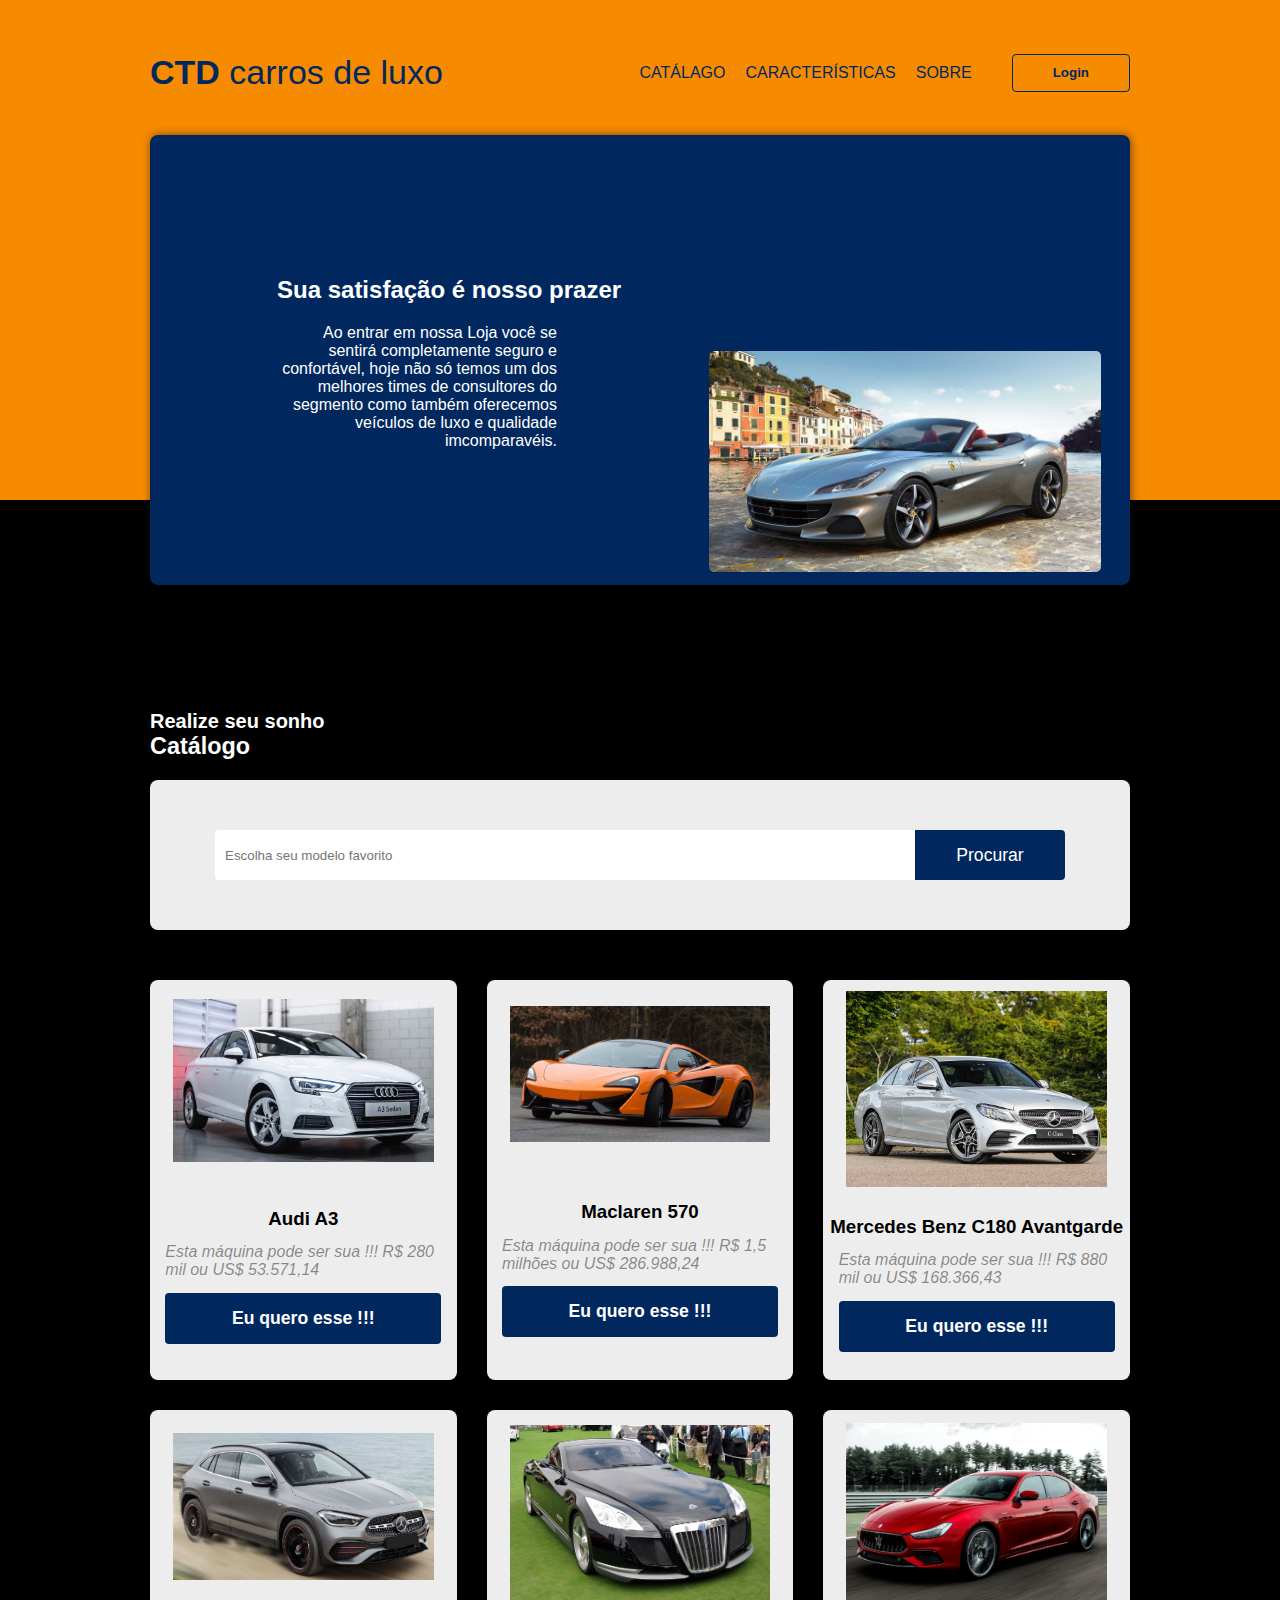
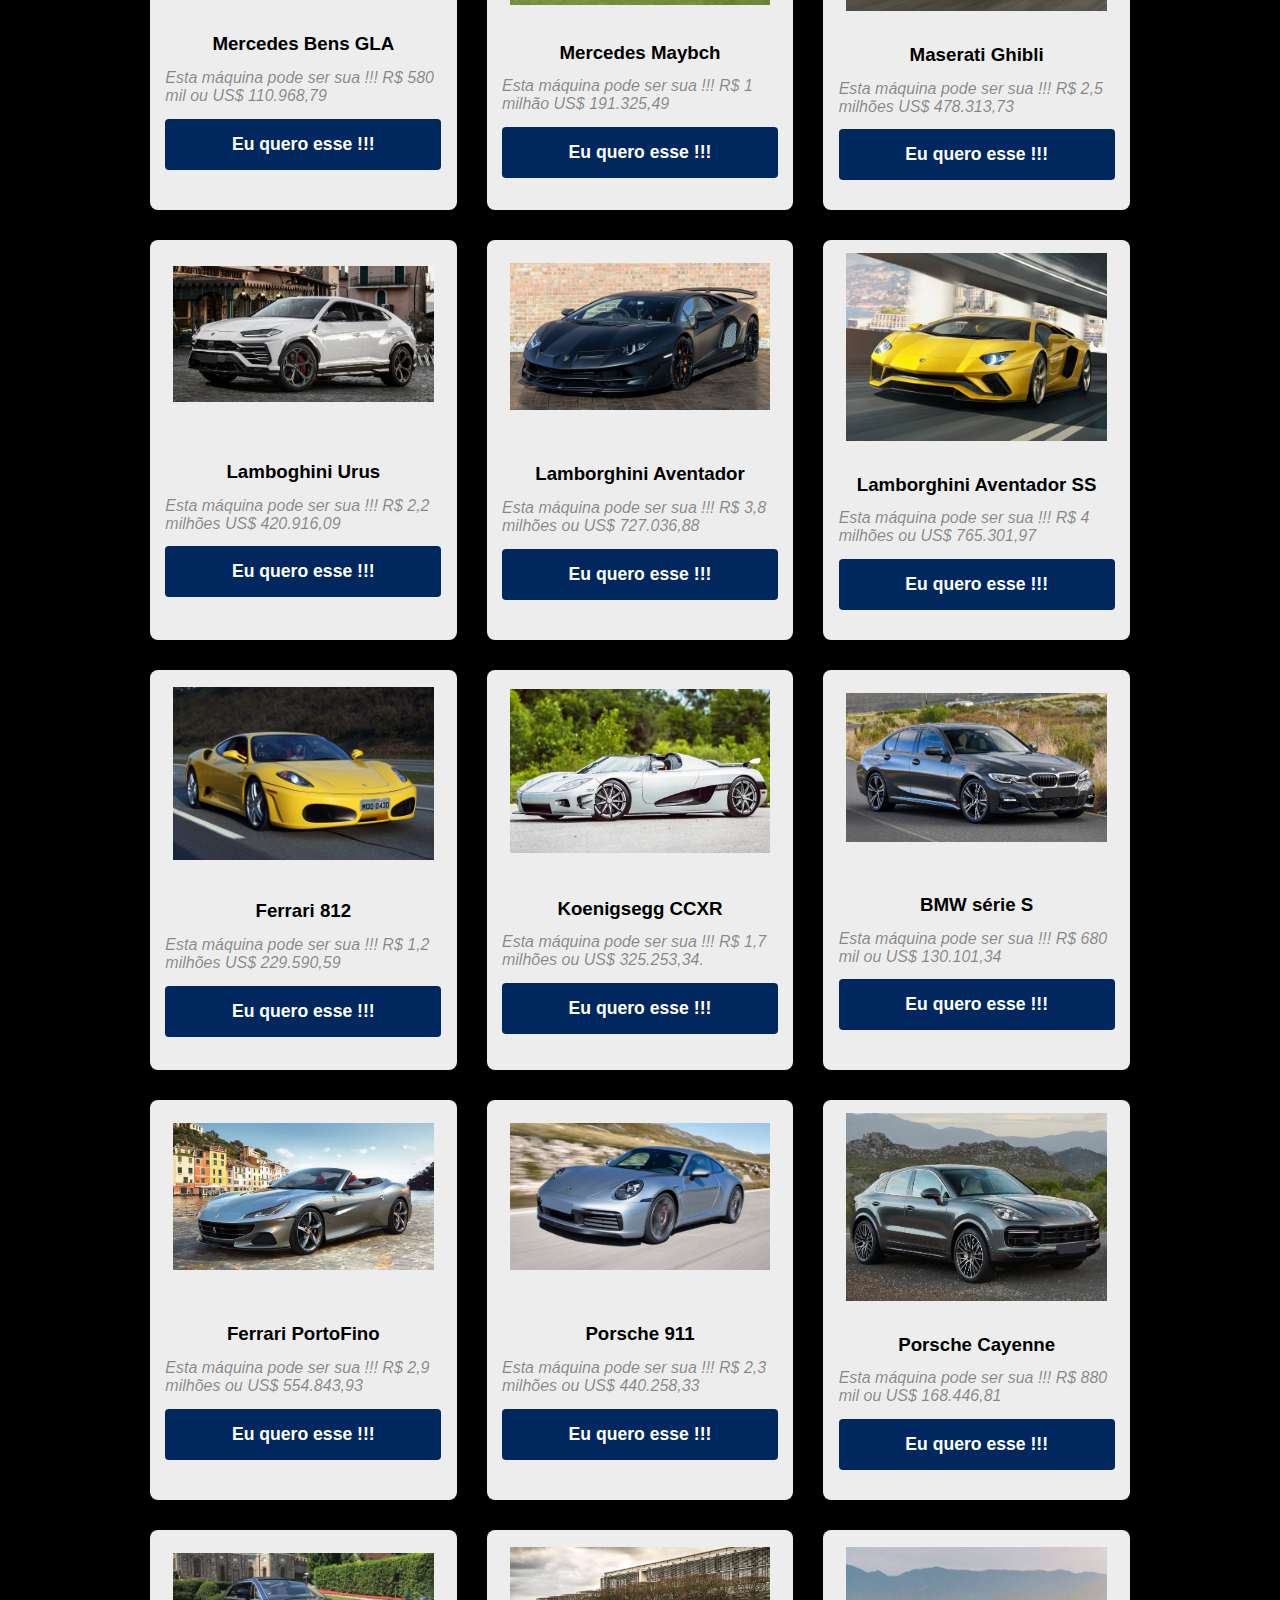
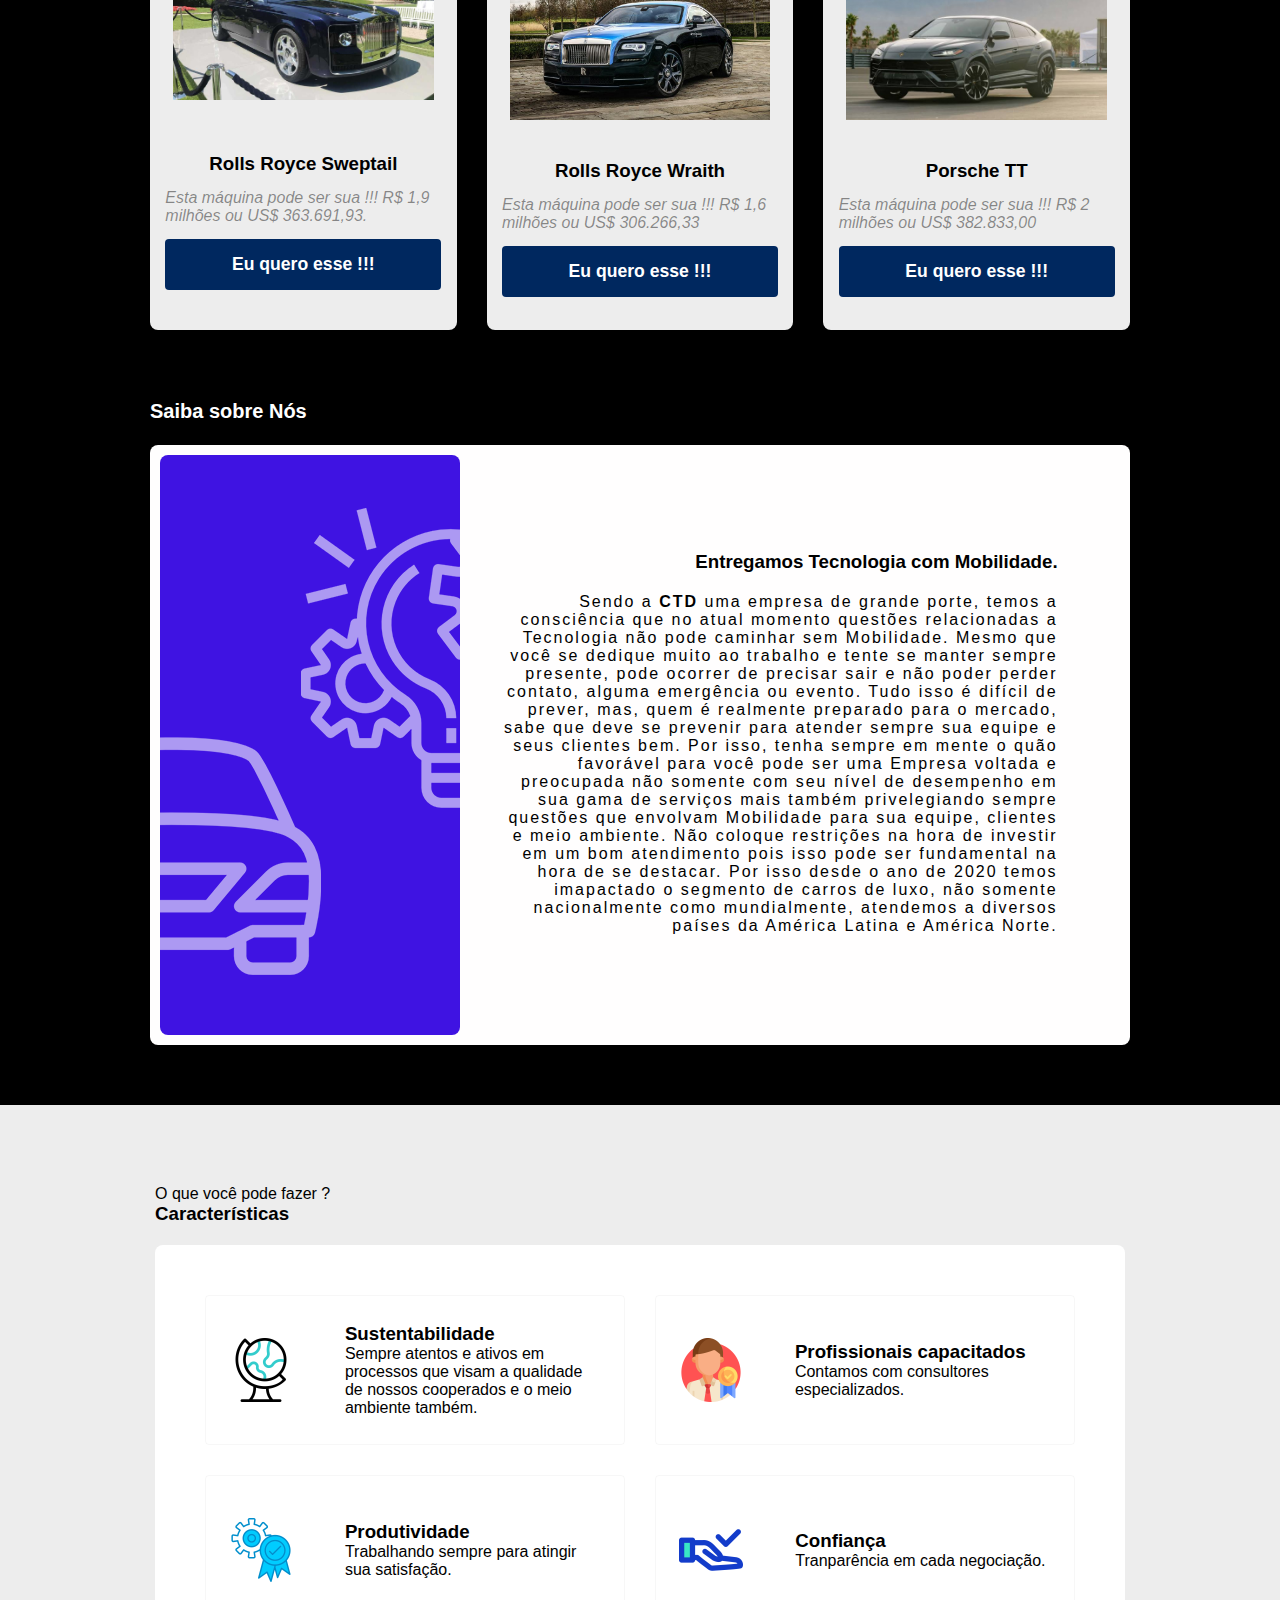
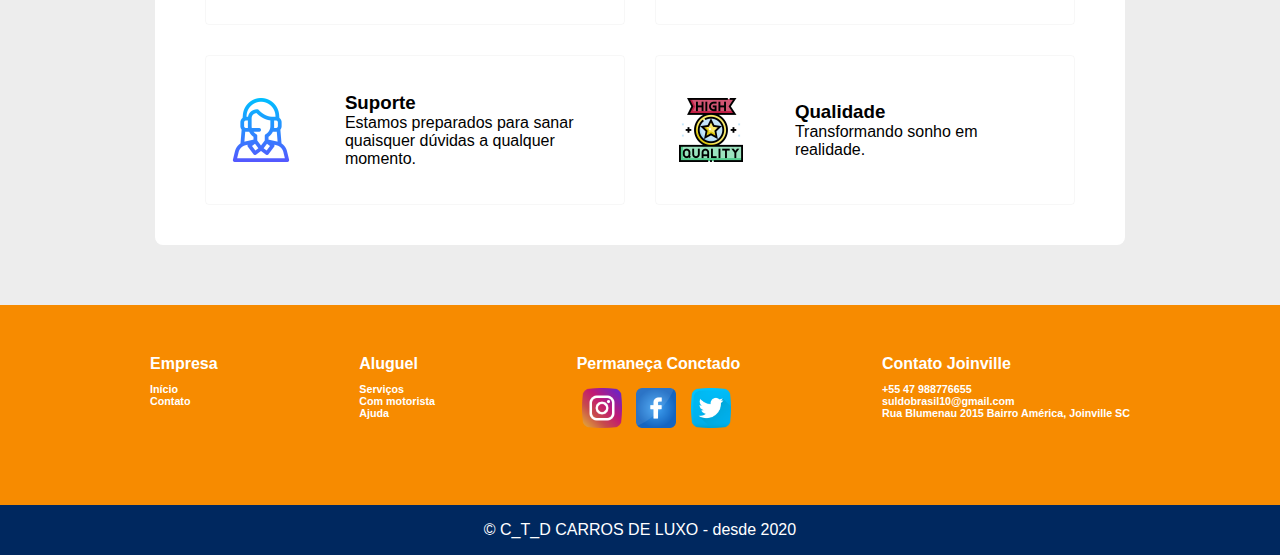
==== carros.html @ 622a0df4 "Aplicação Front-End" ====
<!DOCTYPE html>
<html lang="pt-br">
  <head>
    <meta charset="UTF-8" />
    <meta http-equiv="X-UA-Compatible" content="IE=edge" />
    <meta name="viewport" content="width=device-width, initial-scale=1.0" />
    <title>CTD CARROS DE LUXO</title>
    <link rel="stylesheet" href="css/style.css" />
  </head>
  <body>
    <header>
      <div class="content">
        <nav>
          <p class="brand"><strong>CTD</strong> carros de luxo</p>
          <ul>
            <li><a href="#catalog">CATÁLAGO</a></li>
            <li><a href="#features">CARACTERÍSTICAS</a></li>
            <li><a href="#about">SOBRE</a></li>
            <button>Login</button>
          </ul>
        </nav>
        <div class="header-block">
          <div class="text">
            <h2>Sua satisfação é nosso prazer</h2>
            <p>
              Ao entrar em nossa Loja você se sentirá completamente seguro e confortável,
			  hoje não só temos um dos melhores times de consultores do segmento como também
			  oferecemos veículos de luxo e qualidade imcomparavéis. 

            </p>
          </div>
          <img src="images/cars/Ferrari-Portofino.jpg" alt="Car" />
        </div>
      </div>
    </header>
    <section class="catalog" id="catalog">
      <div class="content">
        <div class="title-wrapper-catalog">
          <p>Realize seu sonho</p>
          <h3>Catálogo</h3>
        </div>
        <div class="filter-card">
          <input
            type="text"
            class="search-input"
            placeholder="Escolha seu modelo favorito"
          />
          <button class="search-button">Procurar</button>
        </div>
        <div class="card-wrapper">
          <div class="card-item">
            <img src="images/cars/Audi-A3-Sedan-1.4.jpg" alt="Car" />
            <div class="card-content">
              <h3>Audi A3</h3>
              <p>
                Esta máquina pode ser sua !!! 
				R$ 280 mil ou US$ 53.571,14
              </p>
              <button type="button">Eu quero esse !!!</button>
            </div>
          </div>
          <div class="card-item">
            <img src="images/cars/mclaren-570s-coupe.jpg" alt="Car" />
            <div class="card-content">
              <h3>Maclaren 570</h3>
              <p>
                Esta máquina pode ser sua !!! 
				R$ 1,5 milhões ou US$ 286.988,24
              </p>
              <button type="button">Eu quero esse !!!</button>
            </div>
          </div>
          <div class="card-item">
            <img src="images/cars/mercedes-benz-c180-avantgarde.jpg" alt="Car" />
            <div class="card-content">
              <h3>Mercedes Benz C180 Avantgarde</h3>
              <p>
                Esta máquina pode ser sua !!! 
				R$ 880 mil ou US$ 168.366,43
              </p>
              <button type="button">Eu quero esse !!!</button>
            </div>
          </div>
          <div class="card-item">
            <img src="images/cars/mercedes-benz-gla.jpg" alt="Car" />
            <div class="card-content">
              <h3>Mercedes Bens GLA</h3>
              <p>
                Esta máquina pode ser sua !!! 
				R$ 580 mil ou US$ 110.968,79
              </p>
              <button type="button">Eu quero esse !!!</button>
            </div>
          </div>
          <div class="card-item">
            <img src="images/cars/Mercedes-Maybach-Exelero.jpg" alt="Car" />
            <div class="card-content">
              <h3>Mercedes Maybch</h3>
              <p>
                Esta máquina pode ser sua !!! 
				R$ 1 milhão US$ 191.325,49
              </p>
              <button type="button">Eu quero esse !!!</button>
            </div>
          </div>
          <div class="card-item">
            <img src="images/cars/Maserati-Ghibli-2019.jpg" alt="Car" />
            <div class="card-content">
              <h3>Maserati Ghibli</h3>
              <p>
                Esta máquina pode ser sua !!! 
				R$ 2,5 milhões US$ 478.313,73
              </p>
              <button type="button">Eu quero esse !!!</button>
            </div>
          </div>
          <div class="card-item">
            <img src="images/cars/lamborghini-urus.jpg" alt="Car" />
            <div class="card-content">
              <h3>Lamboghini Urus</h3>
              <p>
                Esta máquina pode ser sua !!! 
				R$ 2,2 milhões US$ 420.916,09
              </p>
              <button type="button">Eu quero esse !!!</button>
            </div>
          </div>
          <div class="card-item">
            <img src="images/cars/Lamborghini-Aventador-S.jpg" alt="Car" />
            <div class="card-content">
              <h3>Lamborghini Aventador</h3>
              <p>
                Esta máquina pode ser sua !!! 
				R$ 3,8 milhões ou US$ 727.036,88
              </p>
              <button type="button">Eu quero esse !!!</button>
            </div>
          </div>
          <div class="card-item">
            <img src="images/cars/Lamborghini-Aventador.jpg" alt="Car" />
            <div class="card-content">
              <h3>Lamborghini Aventador SS</h3>
              <p>
                Esta máquina pode ser sua !!! 
				R$ 4 milhões ou US$ 765.301,97
              </p>
              <button type="button">Eu quero esse !!!</button>
            </div>
          </div>
          <div class="card-item">
            <img src="images/cars/Ferrari-812.jpg" alt="Car" />
            <div class="card-content">
              <h3>Ferrari 812</h3>
              <p>
                Esta máquina pode ser sua !!! 
				R$ 1,2 milhões US$ 229.590,59
              </p>
              <button type="button">Eu quero esse !!!</button>
            </div>
          </div>
          <div class="card-item">
            <img src="images/cars/Koenigsegg-CCXR.jpg" alt="Car" />
            <div class="card-content">
              <h3>Koenigsegg CCXR</h3>
              <p>
                Esta máquina pode ser sua !!! 
				R$ 1,7 milhões ou US$ 325.253,34.
              </p>
              <button type="button">Eu quero esse !!!</button>
            </div>
          </div>
          <div class="card-item">
            <img src="images/cars/bmw-serie.jpg" alt="Car" />
            <div class="card-content">
              <h3>BMW série S</h3>
              <p>
                Esta máquina pode ser sua !!! 
				R$ 680 mil ou US$ 130.101,34
              </p>
              <button type="button">Eu quero esse !!!</button>
            </div>
          </div>
          <div class="card-item">
            <img src="images/cars/Ferrari-Portofino.jpg" alt="Car" />
            <div class="card-content">
              <h3>Ferrari PortoFino</h3>
              <p>
                Esta máquina pode ser sua !!! 
				R$ 2,9 milhões ou US$ 554.843,93
              </p>
              <button type="button">Eu quero esse !!!</button>
            </div>
          </div>
          <div class="card-item">
            <img src="images/cars/porsch-911.jpg" alt="Car" />
            <div class="card-content">
              <h3>Porsche 911</h3>
              <p>
                Esta máquina pode ser sua !!! 
				R$ 2,3 milhões ou US$ 440.258,33
              </p>
              <button type="button">Eu quero esse !!!</button>
            </div>
          </div>
          <div class="card-item">
            <img src="images/cars/porsche-cayenne.jpg" alt="Car" />
            <div class="card-content">
              <h3>Porsche Cayenne</h3>
              <p>
                Esta máquina pode ser sua !!! 
				R$ 880 mil ou US$ 168.446,81
              </p>
              <button type="button">Eu quero esse !!!</button>
            </div>
          </div>
          <div class="card-item">
            <img src="images/cars/rolls-royce-sweptail.jpg" alt="Car" />
            <div class="card-content">
              <h3>Rolls Royce Sweptail</h3>
              <p>
                Esta máquina pode ser sua !!! 
				R$ 1,9 milhões ou US$ 363.691,93.
              </p>
              <button type="button">Eu quero esse !!!</button>
            </div>
          </div>
          <div class="card-item">
            <img src="images/cars/Rolls-royce-wraith.jpg" alt="Car" />
            <div class="card-content">
              <h3>Rolls Royce Wraith</h3>
              <p>
                Esta máquina pode ser sua !!! 
				R$ 1,6 milhões ou US$ 306.266,33
              </p>
              <button type="button">Eu quero esse !!!</button>
            </div>
          </div>
          <div class="card-item">
            <img src="images/cars/porsch.jpg" alt="Car" />
            <div class="card-content">
              <h3>Porsche TT</h3>
              <p>
                Esta máquina pode ser sua !!! 
				R$ 2 milhões ou US$ 382.833,00 
              </p>
              <button type="button">Eu quero esse !!!</button>
            </div>
          </div>
          
          
          </div>
        </div>
      </div>
    </section>

    <section class="about" id="about">
      <div class="content">
        <div class="title-wrapper-about">
          <p class="title-wrapper-p">Saiba sobre Nós</p>
          <h3>Sobre</h3>
        </div>
        <div class="about-content">
          <div class="left">
            <img src="images/cars/about.png" alt="About" />
          </div>
          <div class="right">
            <h3>Entregamos Tecnologia com Mobilidade.</h3>
            <p>
				Sendo a <strong>CTD</strong> uma empresa de grande porte, temos a consciência que no atual  momento 
				questões relacionadas a Tecnologia não pode caminhar sem Mobilidade.
				
				Mesmo que você se dedique muito ao trabalho e tente se manter sempre presente, 
				pode ocorrer de precisar sair e não poder perder contato, alguma emergência ou evento.				
				
				Tudo isso é difícil de prever, mas, quem é realmente preparado para o mercado, 
				sabe que deve se prevenir para atender sempre sua equipe e seus clientes bem.				
				
				Por isso, tenha sempre em mente o quão favorável para você pode ser uma Empresa voltada e preocupada
				não somente com seu nível de desempenho em sua gama de serviços mais também privelegiando sempre questões
				que envolvam Mobilidade para sua equipe, clientes e meio ambiente.

				Não coloque restrições na hora de investir em um bom atendimento pois isso pode ser 
				fundamental na hora de se destacar.
				
				Por isso desde o ano de 2020 temos imapactado o segmento de carros de luxo, não somente 
				nacionalmente como mundialmente, atendemos a diversos países da América Latina e América 
				Norte. 
				
				
            </p>
          </div>
        </div>
      </div>
    </section>

    <section class="features" id="features">
      <div class="content">
        <div class="title-wrapper-features">
          <p>O que você pode fazer ?</p>
          <h3>Características</h3>
        </div>
        <div class="feature-card-block">
          <div class="feature-card-item">
            <img src="images/cars/globo-terrestre.png" alt="Feature" />
            <div class="feature-text-content">
              <h3>Sustentabilidade</h3>
              <p>Sempre atentos e ativos em processos que visam a qualidade de nossos 
				 cooperados e o meio ambiente também.</p>
            </div>
          </div>
          <div class="feature-card-item">
            <img src="images/cars/empregado.png" alt="Feature" />
            <div class="feature-text-content">
              <h3>Profissionais capacitados</h3>
              <p>Contamos com consultores especializados.</p>
            </div>
          </div>
          <div class="feature-card-item">
            <img src="images/cars/garantia-da-qualidade.png" alt="Feature" />
            <div class="feature-text-content">
              <h3>Produtividade</h3>
              <p>Trabalhando sempre para atingir sua satisfação.</p>
            </div>
          </div>
          <div class="feature-card-item">
            <img src="images/cars/verificar.png" alt="Feature" />
            <div class="feature-text-content">
              <h3>Confiança</h3>
              <p>Tranparência em cada negociação.</p>
            </div>
          </div>
          <div class="feature-card-item">
            <img src="images/cars/servico-de-atendimento-ao-consumidor.png" alt="Feature" />
            <div class="feature-text-content">
              <h3>Suporte</h3>
              <p>Estamos preparados para sanar quaisquer dúvidas a qualquer momento.</p>
            </div>
          </div>
          <div class="feature-card-item">
            <img src="images/cars/alta-qualidade.png" alt="Feature" />
            <div class="feature-text-content">
              <h3>Qualidade</h3>
              <p>Transformando sonho em realidade.</p>
            </div>
          </div>
        </div>
      </div>
    </section>

    <footer>
      <div class="main">
        <div class="content footer-links">
          <div class="footer-company">
            <h4>Empresa</h4>
            <h6>Início</h6>
            <h6>Contato</h6>
          </div>
          <div class="footer-rental">
            <h4>Aluguel</h4>
            <h6>Serviços</h6>
            <h6>Com motorista</h6>
            <h6>Ajuda</h6>
          </div>
          <div class="footer-social">
            <h4>Permaneça Conctado</h4>
            <div class="social-icons">
              <img src="images/cars/instagram.png" alt="Instagram" />
              <img src="images/cars/facebook.png" alt="Facebook" />
			  <img src="images/cars/twitter.png" alt="">
            </div>
          </div>
          <div class="footer-contact">
            <h4>Contato Joinville</h4>
            <h6>+55 47 988776655</h6>
            <h6>suldobrasil10@gmail.com</h6>
            <h6>Rua Blumenau 2015 Bairro América, Joinville SC</h6>
          </div>
        </div>
      </div>
      <div class="last" class="copyright">&copy; C_T_D CARROS DE LUXO - desde 2020</div>
    </footer>
  </body>
</html>
---- css/style.css ----
* {
    margin: 0px;
    padding: 0px;
    box-sizing: border-box;
    outline: none;
    font-family: "Roboto", sans-serif;
}

:root {
    --orange: #f78b00;
    --blue: #00285f;
    --gray: #ededed;
}

html,
body {
  width: 100%;
  overflow-x: hidden;
  background: black;
}

header {
    width: 100%;
    height: 500px;
    background: var(--orange);
  }
  
  .content {
    max-width: 1000px;
    min-width: 300px;
    margin: 0 auto;
    display: flex;
    flex-direction: column;
    padding: 10px;
  }
  
  nav {
    width: 100%;
    height: 125px;
    display: flex;
    flex-direction: row;
    align-items: center;
    justify-content: space-between;
  }
  
  .brand {
    font-size: 34px;
    color: var(--blue);
    cursor: pointer;
    background: transparent;

  }

  .brand:hover {
    border: 1px solid var(--blue);
    background: transparent;
    padding: 8px 40px;
    cursor: pointer;
    margin-left: 30px;
    color: white;
    font-weight: bold;
    border-radius: 4px;
  }
  
  nav ul {
    display: flex;
    flex-direction: row;
  }
  
  nav ul li {
    list-style: none;
    padding: 10px;
    cursor: pointer;
  }
  
  nav ul li a {
    color: var(--blue);
    text-decoration: none;
  }
  
  nav ul li a:hover {
    color: #00285f83;
  }
  
  nav ul button {
    border: 1px solid var(--blue);
    background: transparent;
    padding: 8px 40px;
    cursor: pointer;
    margin-left: 30px;
    color: var(--blue);
    font-weight: bold;
    border-radius: 4px;
  }
  
  nav ul button:hover {
    transition: background, color 0.6s;
    background: var(--blue);
    color: white;
  }
  
  .content .header-block {
    max-width: 1000px;
    min-width: 300px;
    height: 450px;
    background: var(--blue);
    border-radius: 8px;
    box-shadow: 1px 0px 10px 0px rgba(0, 0, 0, 0.5);
    -webkit-box-shadow: 1px 0px 10px 0px rgba(0, 0, 0, 0.5);
    -moz-box-shadow: 1px 0px 10px 0px rgba(0, 0, 0, 0.5);
    position: relative;
    z-index: 10;
    padding: 10px;
  }
  
  .header-block img {
    width: 40%;
    position: absolute;
    right: 3%;
    bottom: 3%;
    border-radius: 5px;
  }
  
  .header-block .text {
    position: absolute;
    bottom: 30%;
    left: 15%;
  }
  
  .header-block .text h2 {
    color: white;
    margin-bottom: 20px;
    text-align: right;
    transform: translateX(-20px);
    transition: transform 0.3s;
  }
  
  .header-block .text p {
    max-width: 280px;
    color: white;
    text-align: right;
    transform: translateX(-20px);
    transition: transform 0.3s;
  }

  section .catalog {
    width: 100vw;
    padding: 100px;
  }
  
  section .filter-card {
    width: 980px;
    height: 150px;
    background: var(--gray);
    border-radius: 8px;
    margin: 0 auto;
    display: flex;
    flex-direction: row;
    align-items: center;
    justify-content: center;
  }
  
  .search-input {
    width: 700px;
    height: 50px;
    border: none;
    border-radius: 4px 0px 0px 4px;
    text-indent: 10px;
  }
  
  .search-button {
    width: 150px;
    height: 50px;
    border-radius: 0px 4px 4px 0px;
    border: none;
    background: var(--blue);
    color: white;
    cursor: pointer;
    font-size: 1.1em;
    transition: 0.2s ease;
  }
  
  .search-button:hover {
    background: #dedede;
    color: var(--blue);
  }
  
  .title-wrapper-catalog {
    margin-top: 200px;
    padding-bottom: 20px;
    color: white;
    font-size: 20px;
    font-weight: bold;
  }
  
  section .card-wrapper {
    max-width: 1000px;
    height: 100%;
    display: grid;
    grid-template-columns: repeat(auto-fill, minmax(270px, 1fr));
    grid-gap: 30px;
    padding-top: 50px;
  }
  
  section .card-item {
    height: 400px;
    background: var(--gray);
    border-radius: 8px;
    display: flex;
    flex-direction: column;
    align-items: center;
    justify-content: space-around;
  }
  
  .card-content {
    height: 40%;
    display: flex;
    flex-direction: column;
    align-items: center;
    justify-content: space-around;
  }
  
  .card-item img {
    width: 85%;
  }
  
  .card-item h4 {
    width: 90%;
  }
  
  .card-item p {
    width: 90%;
    font-style: italic;
    color: #00000070;
  }
  
  .card-item button {
    width: 90%;
    padding: 15px 0px;
    border: none;
    background: var(--blue);
    border-radius: 4px;
    color: white;
    font-weight: bold;
    font-size: 1.1em;
    cursor: pointer;
    transition: 0.3s ease;
    margin-bottom: 10px;
  }
  
  .card-item button:hover {
    background: #dedede;
    color: var(--blue);
  }
  
  /* About */
  
  .about {
    width: 100%;
    height: 100%;
    display: flex;
    align-items: center;
    justify-content: center;
    padding: 50px 10px;
  }
  
  .about-content {
    max-width: 1000px;
    min-width: 300px;
    height: 600px;
    background: #fffefe;
    margin: 0 auto;
    border-radius: 8px;
    z-index: 10;
    padding: 10px;
    display: flex;
    flex-direction: row;
    align-items: center;
    justify-content: space-between;
  }
  
  .left {
    width: 25%;
    min-width: 300px;
    height: 100%;
    background: #3607e1f3;
    border-radius: 8px;
  }
  
  .right {
    width: 65%;
    height: 100%;
    display: flex;
    flex-direction: column;
    align-items: flex-start;
    justify-content: flex-start;
    padding-top: 10%;
  }
  
  .right h3 {
    text-align: right;
    width: 90%;
    margin-bottom: 20px;
    color: black;
  }
  
  .right p {
    max-width: 90%;
    font-size: 1em;
    letter-spacing: 2px;
    text-align: right;
    color: rgb(0, 0, 0);
  }
  
  
  .features {
    width: 100%;
    height: 100%;
    background: var(--gray);
    display: flex;
    align-items: center;
    justify-content: center;
    padding: 50px 0px;
  }
  
  .title-wrapper-p {
    color: white;
    font-size: 20px;
    font-weight: bold;
  }
  
  .title-wrapper-features {
    padding: 20px 0px;
  }
  
  .feature-card-block {
    max-width: 1000px;
    min-width: 300px;
    height: 600px;
    background: white;
    margin: 0 auto;
    border-radius: 8px;
    z-index: 10;
    padding: 50px;
    display: grid;
    grid-template-columns: repeat(auto-fill, minmax(420px, 1fr));
    grid-gap: 30px;
  }
  
  .feature-card-item {
    max-width: 420px;
    height: 150px;
    display: flex;
    flex-direction: row;
    align-items: center;
    justify-content: space-around;
    border: 1px solid #dedede3b;
    border-radius: 4px;
  }
  
  .feature-text-content {
    max-width: 60%;
    margin: 5px;
  }
  
  .feature-card-item img {
    width: 64px;
    height: 64px;
  }
  
  
  footer {
    width: 100%;
    height: 250px;
  }
  
  footer .main {
    width: 100%;
    height: 200px;
    background: var(--orange);
    padding: 20px 10px;
  }
  
  .footer-links {
    max-width: 1000px;
    min-width: 300px;
    display: flex;
    flex-direction: row;
    justify-content: space-between;
    margin-top: 20px;
  }
  
  .footer-company,
  .footer-rental,
  .footer-contact,
  .footer-social {
    color: white;
    height: 100%;
    min-height: 100px;
  }
  
  .footer-links h4 {
    margin-bottom: 10px;
  }
  
  .footer-links {
    margin-bottom: 8px;
  }
  
  .main .footer-social img {
    width: 50px;
    height: 50px;
    padding: 5px;
  }

  .main .footer-social img:hover {
    transition: background, color 0.6s;
    color: white;
  }
  
  footer .last {
    width: 100%;
    height: 50px;
    background: var(--blue);
    color: white;
    display: flex;
    align-items: center;
    justify-content: center;
  }
  

  
  @media (max-width: 576px) {
    nav ul li {
      display: none;
    }
  
    .header-block img {
      width: 70%;
      position: absolute;
      right: 16%;
      top: 30%;
    }
  
    .header-block .text {
      position: absolute;
      bottom: 10%;
      left: 15;
    }
  
    section .filter-card {
      width: 390px;
      padding: 0px 10px;
    }
  
    .search-input {
      max-width: 700px;
      min-width: 240px;
    }
  
    .search-button {
      max-width: 150px;
      min-width: 80px;
    }
  
    .about {
      margin-top: 100px;
    }
  
    .title-wrapper-about {
      margin-bottom: 20px;
    }
    .about-content {
      flex-direction: column;
      height: 100%;
    }
    .left {
      display: none;
    }
    .right {
      width: 90%;
    }
  
    .right p {
      width: 100%;
      margin: 0px;
      text-align: left;
    }
  
    .features {
      height: 100%;
    }
  
    .feature-card-block {
      height: 100%;
      display: flex;
      flex-direction: column;
    }
  
    footer {
      height: 100%;
    }
  
    footer .main {
      height: 100%;
    }
  
    .footer-links {
      flex-direction: column;
      padding-left: 10%;
    }
  }
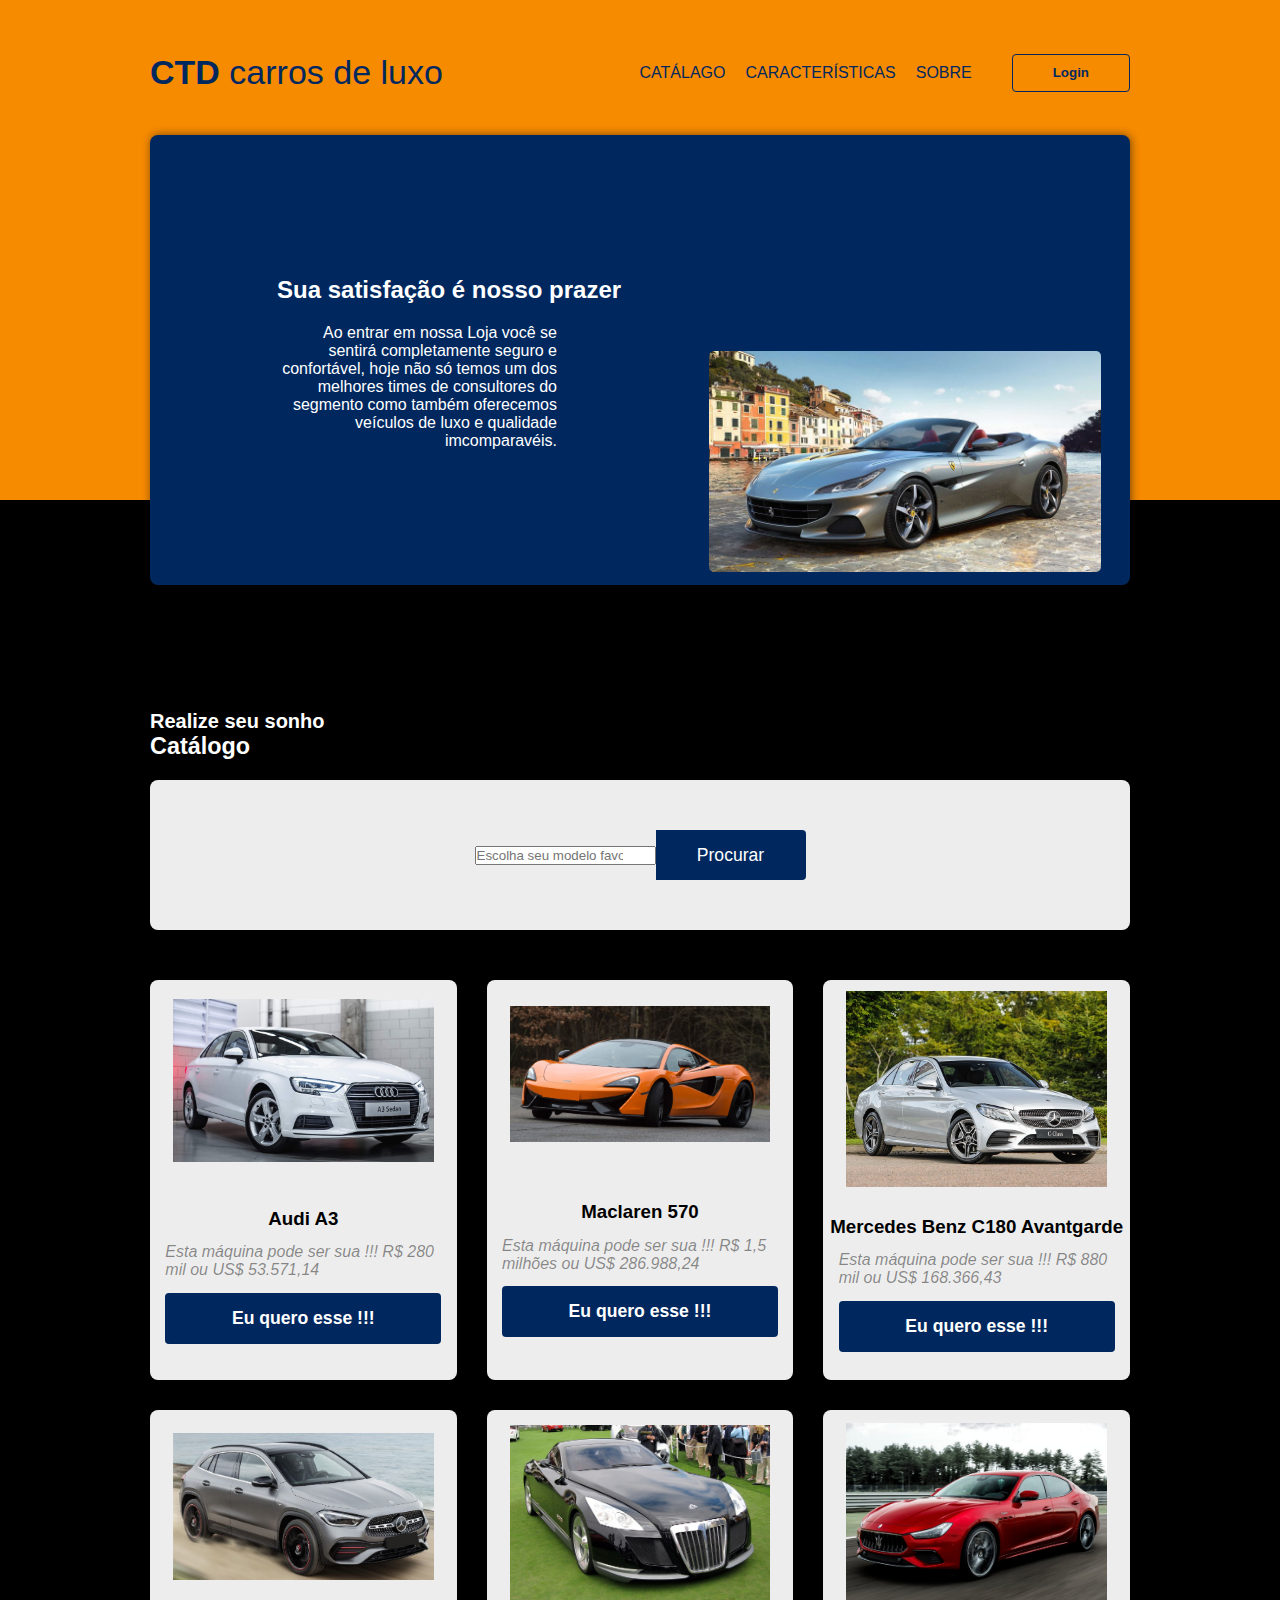
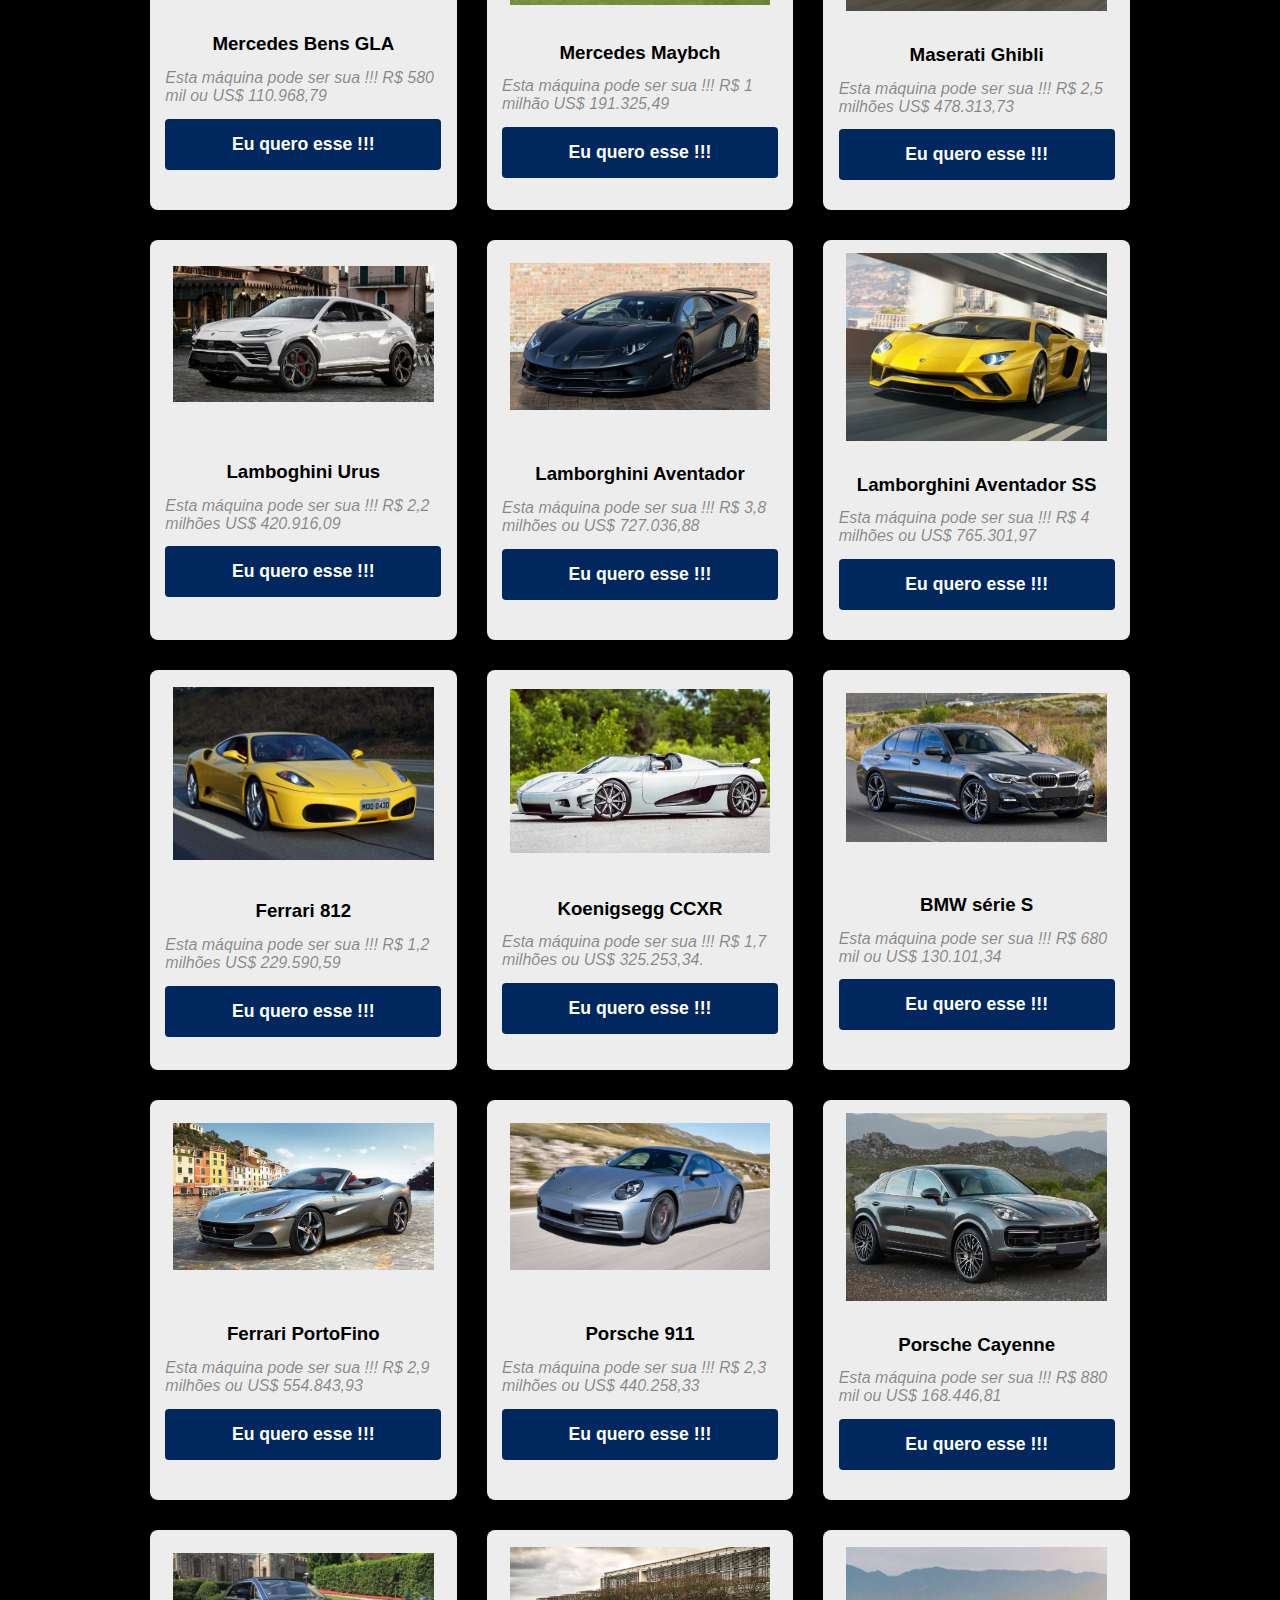
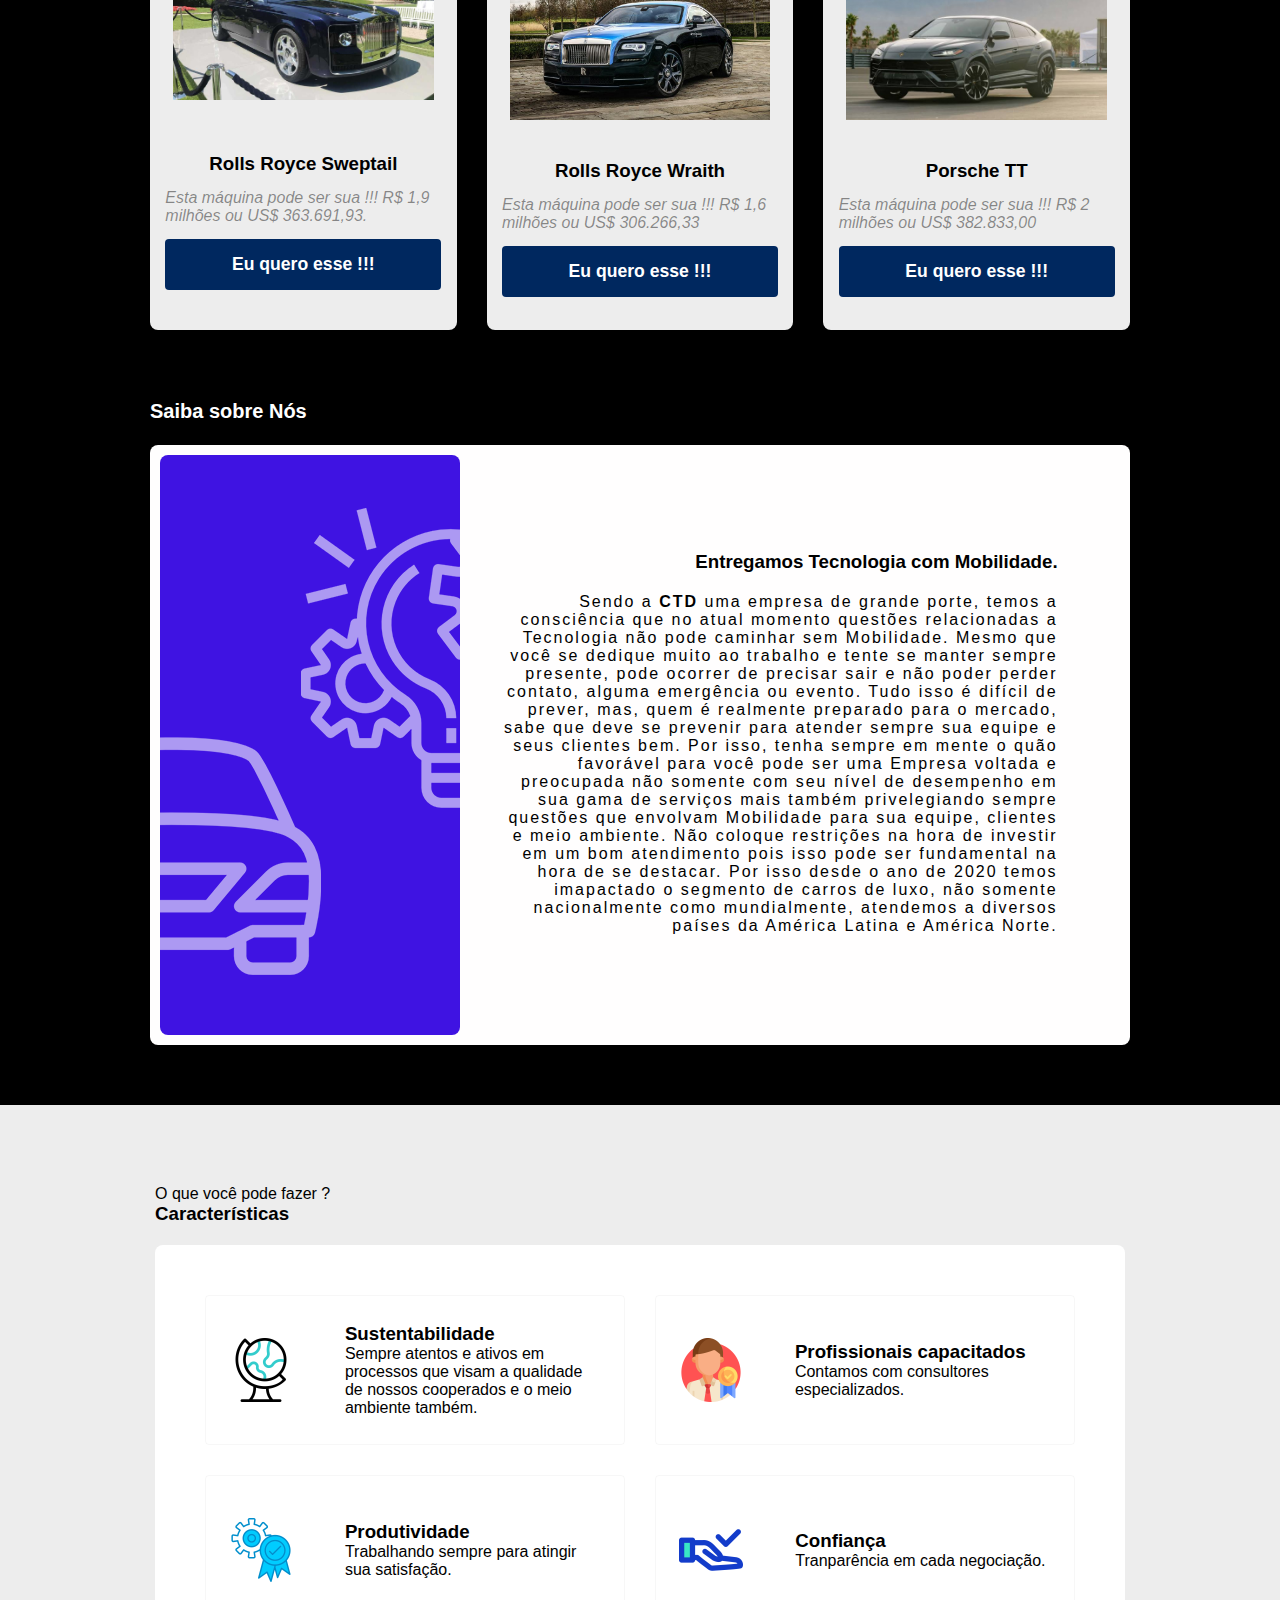
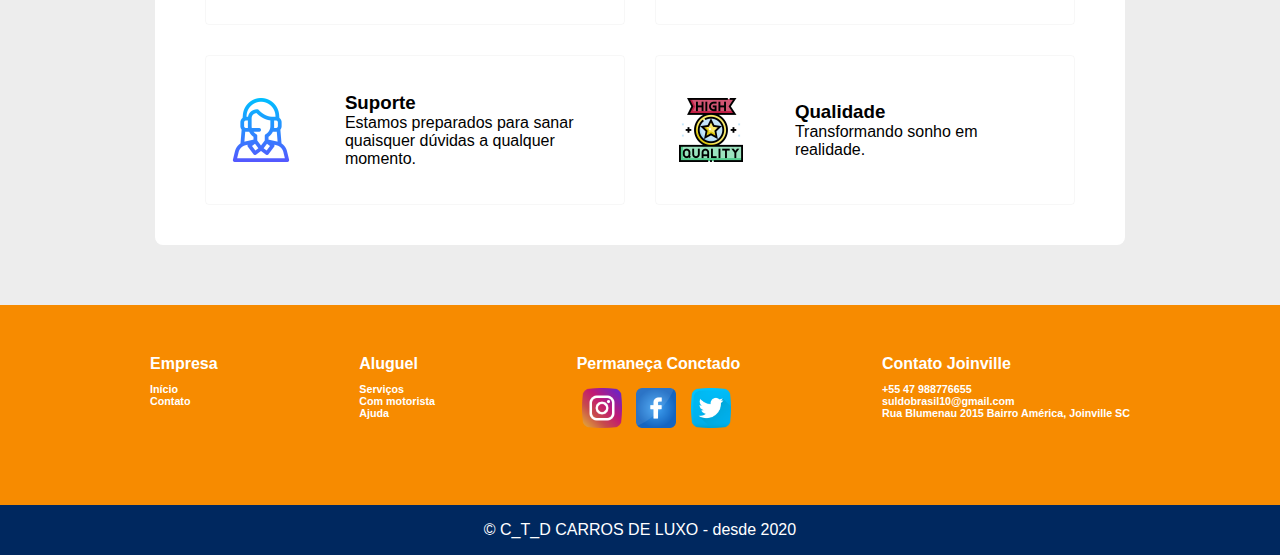
==== commit b30095df: "Arquivo atualizado com uma datalist dentro da tag form, para listar cada modelo dentro do campo proc" ====
--- a/carros.html
+++ b/carros.html
@@ -7,6 +7,7 @@
     <title>CTD CARROS DE LUXO</title>
     <link rel="stylesheet" href="css/style.css" />
   </head>
+	
   <body>
     <header>
       <div class="content">
@@ -19,34 +20,52 @@
             <button>Login</button>
           </ul>
         </nav>
+	      
         <div class="header-block">
           <div class="text">
             <h2>Sua satisfação é nosso prazer</h2>
             <p>
               Ao entrar em nossa Loja você se sentirá completamente seguro e confortável,
-			  hoje não só temos um dos melhores times de consultores do segmento como também
-			  oferecemos veículos de luxo e qualidade imcomparavéis. 
-
+	      hoje não só temos um dos melhores times de consultores do segmento como também
+	      oferecemos veículos de luxo e qualidade imcomparavéis.
             </p>
           </div>
           <img src="images/cars/Ferrari-Portofino.jpg" alt="Car" />
         </div>
       </div>
     </header>
+	  
     <section class="catalog" id="catalog">
       <div class="content">
         <div class="title-wrapper-catalog">
           <p>Realize seu sonho</p>
           <h3>Catálogo</h3>
         </div>
-        <div class="filter-card">
-          <input
-            type="text"
-            class="search-input"
-            placeholder="Escolha seu modelo favorito"
-          />
-          <button class="search-button">Procurar</button>
-        </div>
+        <form class="filter-card">
+        <input type="search" id="texto" list="historico" placeholder="Escolha seu modelo favorito" />
+        <datalist id="historico">
+          <option value="Audi A3"></option>
+          <option value="Maclaren 570"></option>
+          <option value="Maserati Ghibli"></option>
+          <option value="Mercedes Benz GLA"></option>
+          <option value="Mercedes Benz Maybach"></option>
+          <option value="Merecedes Benz C 180"></option>
+          <option value="Lamborghini Urus"></option>
+          <option value="Lamborghini Aventador"></option>
+          <option value="Lamborghini Aventador SS"></option>
+          <option value="Ferrari 812"></option>
+          <option value="Ferrari PortoFino"></option>
+          <option value="BMW série S"></option>
+          <option value="Ferrari PortoFino"></option>
+          <option value="Porsche TT"></option>
+          <option value="Porsche 911"></option>
+          <option value="Porsche Cayenne"></option>
+          <option value="Rolls Royce Sweptail"></option>
+          <option value="Rolls Royce Wraith"></option>
+          <option value="Koenigsegg CCXR"></option>          
+        </datalist>
+        <button class="search-button">Procurar</button>
+      </form>
         <div class="card-wrapper">
           <div class="card-item">
             <img src="images/cars/Audi-A3-Sedan-1.4.jpg" alt="Car" />
@@ -54,7 +73,7 @@
               <h3>Audi A3</h3>
               <p>
                 Esta máquina pode ser sua !!! 
-				R$ 280 mil ou US$ 53.571,14
+		R$ 280 mil ou US$ 53.571,14
               </p>
               <button type="button">Eu quero esse !!!</button>
             </div>
@@ -65,7 +84,7 @@
               <h3>Maclaren 570</h3>
               <p>
                 Esta máquina pode ser sua !!! 
-				R$ 1,5 milhões ou US$ 286.988,24
+		R$ 1,5 milhões ou US$ 286.988,24
               </p>
               <button type="button">Eu quero esse !!!</button>
             </div>
@@ -76,7 +95,7 @@
               <h3>Mercedes Benz C180 Avantgarde</h3>
               <p>
                 Esta máquina pode ser sua !!! 
-				R$ 880 mil ou US$ 168.366,43
+		R$ 880 mil ou US$ 168.366,43
               </p>
               <button type="button">Eu quero esse !!!</button>
             </div>
@@ -87,7 +106,7 @@
               <h3>Mercedes Bens GLA</h3>
               <p>
                 Esta máquina pode ser sua !!! 
-				R$ 580 mil ou US$ 110.968,79
+		R$ 580 mil ou US$ 110.968,79
               </p>
               <button type="button">Eu quero esse !!!</button>
             </div>
@@ -98,7 +117,7 @@
               <h3>Mercedes Maybch</h3>
               <p>
                 Esta máquina pode ser sua !!! 
-				R$ 1 milhão US$ 191.325,49
+		R$ 1 milhão US$ 191.325,49
               </p>
               <button type="button">Eu quero esse !!!</button>
             </div>
@@ -109,7 +128,7 @@
               <h3>Maserati Ghibli</h3>
               <p>
                 Esta máquina pode ser sua !!! 
-				R$ 2,5 milhões US$ 478.313,73
+		R$ 2,5 milhões US$ 478.313,73
               </p>
               <button type="button">Eu quero esse !!!</button>
             </div>
@@ -120,7 +139,7 @@
               <h3>Lamboghini Urus</h3>
               <p>
                 Esta máquina pode ser sua !!! 
-				R$ 2,2 milhões US$ 420.916,09
+		R$ 2,2 milhões US$ 420.916,09
               </p>
               <button type="button">Eu quero esse !!!</button>
             </div>
@@ -131,7 +150,7 @@
               <h3>Lamborghini Aventador</h3>
               <p>
                 Esta máquina pode ser sua !!! 
-				R$ 3,8 milhões ou US$ 727.036,88
+		R$ 3,8 milhões ou US$ 727.036,88
               </p>
               <button type="button">Eu quero esse !!!</button>
             </div>
@@ -142,7 +161,7 @@
               <h3>Lamborghini Aventador SS</h3>
               <p>
                 Esta máquina pode ser sua !!! 
-				R$ 4 milhões ou US$ 765.301,97
+		R$ 4 milhões ou US$ 765.301,97
               </p>
               <button type="button">Eu quero esse !!!</button>
             </div>
@@ -153,7 +172,7 @@
               <h3>Ferrari 812</h3>
               <p>
                 Esta máquina pode ser sua !!! 
-				R$ 1,2 milhões US$ 229.590,59
+		R$ 1,2 milhões US$ 229.590,59
               </p>
               <button type="button">Eu quero esse !!!</button>
             </div>
@@ -164,7 +183,7 @@
               <h3>Koenigsegg CCXR</h3>
               <p>
                 Esta máquina pode ser sua !!! 
-				R$ 1,7 milhões ou US$ 325.253,34.
+		R$ 1,7 milhões ou US$ 325.253,34.
               </p>
               <button type="button">Eu quero esse !!!</button>
             </div>
@@ -175,7 +194,7 @@
               <h3>BMW série S</h3>
               <p>
                 Esta máquina pode ser sua !!! 
-				R$ 680 mil ou US$ 130.101,34
+		R$ 680 mil ou US$ 130.101,34
               </p>
               <button type="button">Eu quero esse !!!</button>
             </div>
@@ -186,7 +205,7 @@
               <h3>Ferrari PortoFino</h3>
               <p>
                 Esta máquina pode ser sua !!! 
-				R$ 2,9 milhões ou US$ 554.843,93
+		R$ 2,9 milhões ou US$ 554.843,93
               </p>
               <button type="button">Eu quero esse !!!</button>
             </div>
@@ -197,7 +216,7 @@
               <h3>Porsche 911</h3>
               <p>
                 Esta máquina pode ser sua !!! 
-				R$ 2,3 milhões ou US$ 440.258,33
+		R$ 2,3 milhões ou US$ 440.258,33
               </p>
               <button type="button">Eu quero esse !!!</button>
             </div>
@@ -208,7 +227,7 @@
               <h3>Porsche Cayenne</h3>
               <p>
                 Esta máquina pode ser sua !!! 
-				R$ 880 mil ou US$ 168.446,81
+		R$ 880 mil ou US$ 168.446,81
               </p>
               <button type="button">Eu quero esse !!!</button>
             </div>
@@ -219,7 +238,7 @@
               <h3>Rolls Royce Sweptail</h3>
               <p>
                 Esta máquina pode ser sua !!! 
-				R$ 1,9 milhões ou US$ 363.691,93.
+		R$ 1,9 milhões ou US$ 363.691,93.
               </p>
               <button type="button">Eu quero esse !!!</button>
             </div>
@@ -230,7 +249,7 @@
               <h3>Rolls Royce Wraith</h3>
               <p>
                 Esta máquina pode ser sua !!! 
-				R$ 1,6 milhões ou US$ 306.266,33
+		R$ 1,6 milhões ou US$ 306.266,33
               </p>
               <button type="button">Eu quero esse !!!</button>
             </div>
@@ -241,13 +260,11 @@
               <h3>Porsche TT</h3>
               <p>
                 Esta máquina pode ser sua !!! 
-				R$ 2 milhões ou US$ 382.833,00 
-              </p>
-              <button type="button">Eu quero esse !!!</button>
-            </div>
-          </div>
-          
-          
+		R$ 2 milhões ou US$ 382.833,00 
+              </p>
+              <button type="button">Eu quero esse !!!</button>
+            </div>
+          </div>          
           </div>
         </div>
       </div>
@@ -266,27 +283,25 @@
           <div class="right">
             <h3>Entregamos Tecnologia com Mobilidade.</h3>
             <p>
-				Sendo a <strong>CTD</strong> uma empresa de grande porte, temos a consciência que no atual  momento 
-				questões relacionadas a Tecnologia não pode caminhar sem Mobilidade.
+		Sendo a <strong>CTD</strong> uma empresa de grande porte, temos a consciência que no atual  momento 
+		questões relacionadas a Tecnologia não pode caminhar sem Mobilidade.
+			
+		Mesmo que você se dedique muito ao trabalho e tente se manter sempre presente, 
+		pode ocorrer de precisar sair e não poder perder contato, alguma emergência ou evento.				
+			
+		Tudo isso é difícil de prever, mas, quem é realmente preparado para o mercado, 
+		sabe que deve se prevenir para atender sempre sua equipe e seus clientes bem.				
 				
-				Mesmo que você se dedique muito ao trabalho e tente se manter sempre presente, 
-				pode ocorrer de precisar sair e não poder perder contato, alguma emergência ou evento.				
+		Por isso, tenha sempre em mente o quão favorável para você pode ser uma Empresa voltada e preocupada
+		não somente com seu nível de desempenho em sua gama de serviços mais também privelegiando sempre questões
+		que envolvam Mobilidade para sua equipe, clientes e meio ambiente.
+
+		Não coloque restrições na hora de investir em um bom atendimento pois isso pode ser 
+		fundamental na hora de se destacar.
 				
-				Tudo isso é difícil de prever, mas, quem é realmente preparado para o mercado, 
-				sabe que deve se prevenir para atender sempre sua equipe e seus clientes bem.				
-				
-				Por isso, tenha sempre em mente o quão favorável para você pode ser uma Empresa voltada e preocupada
-				não somente com seu nível de desempenho em sua gama de serviços mais também privelegiando sempre questões
-				que envolvam Mobilidade para sua equipe, clientes e meio ambiente.
-
-				Não coloque restrições na hora de investir em um bom atendimento pois isso pode ser 
-				fundamental na hora de se destacar.
-				
-				Por isso desde o ano de 2020 temos imapactado o segmento de carros de luxo, não somente 
-				nacionalmente como mundialmente, atendemos a diversos países da América Latina e América 
-				Norte. 
-				
-				
+		Por isso desde o ano de 2020 temos imapactado o segmento de carros de luxo, não somente 
+		nacionalmente como mundialmente, atendemos a diversos países da América Latina e América 
+		Norte.				
             </p>
           </div>
         </div>
@@ -305,7 +320,7 @@
             <div class="feature-text-content">
               <h3>Sustentabilidade</h3>
               <p>Sempre atentos e ativos em processos que visam a qualidade de nossos 
-				 cooperados e o meio ambiente também.</p>
+		 cooperados e o meio ambiente também.</p>
             </div>
           </div>
           <div class="feature-card-item">
@@ -366,7 +381,7 @@
             <div class="social-icons">
               <img src="images/cars/instagram.png" alt="Instagram" />
               <img src="images/cars/facebook.png" alt="Facebook" />
-			  <img src="images/cars/twitter.png" alt="">
+	      <img src="images/cars/twitter.png" alt="">
             </div>
           </div>
           <div class="footer-contact">
--- a/css/style.css
+++ b/css/style.css
@@ -253,8 +253,6 @@
     color: var(--blue);
   }
   
-  /* About */
-  
   .about {
     width: 100%;
     height: 100%;
@@ -509,4 +507,4 @@
       flex-direction: column;
       padding-left: 10%;
     }
-  }+  }
